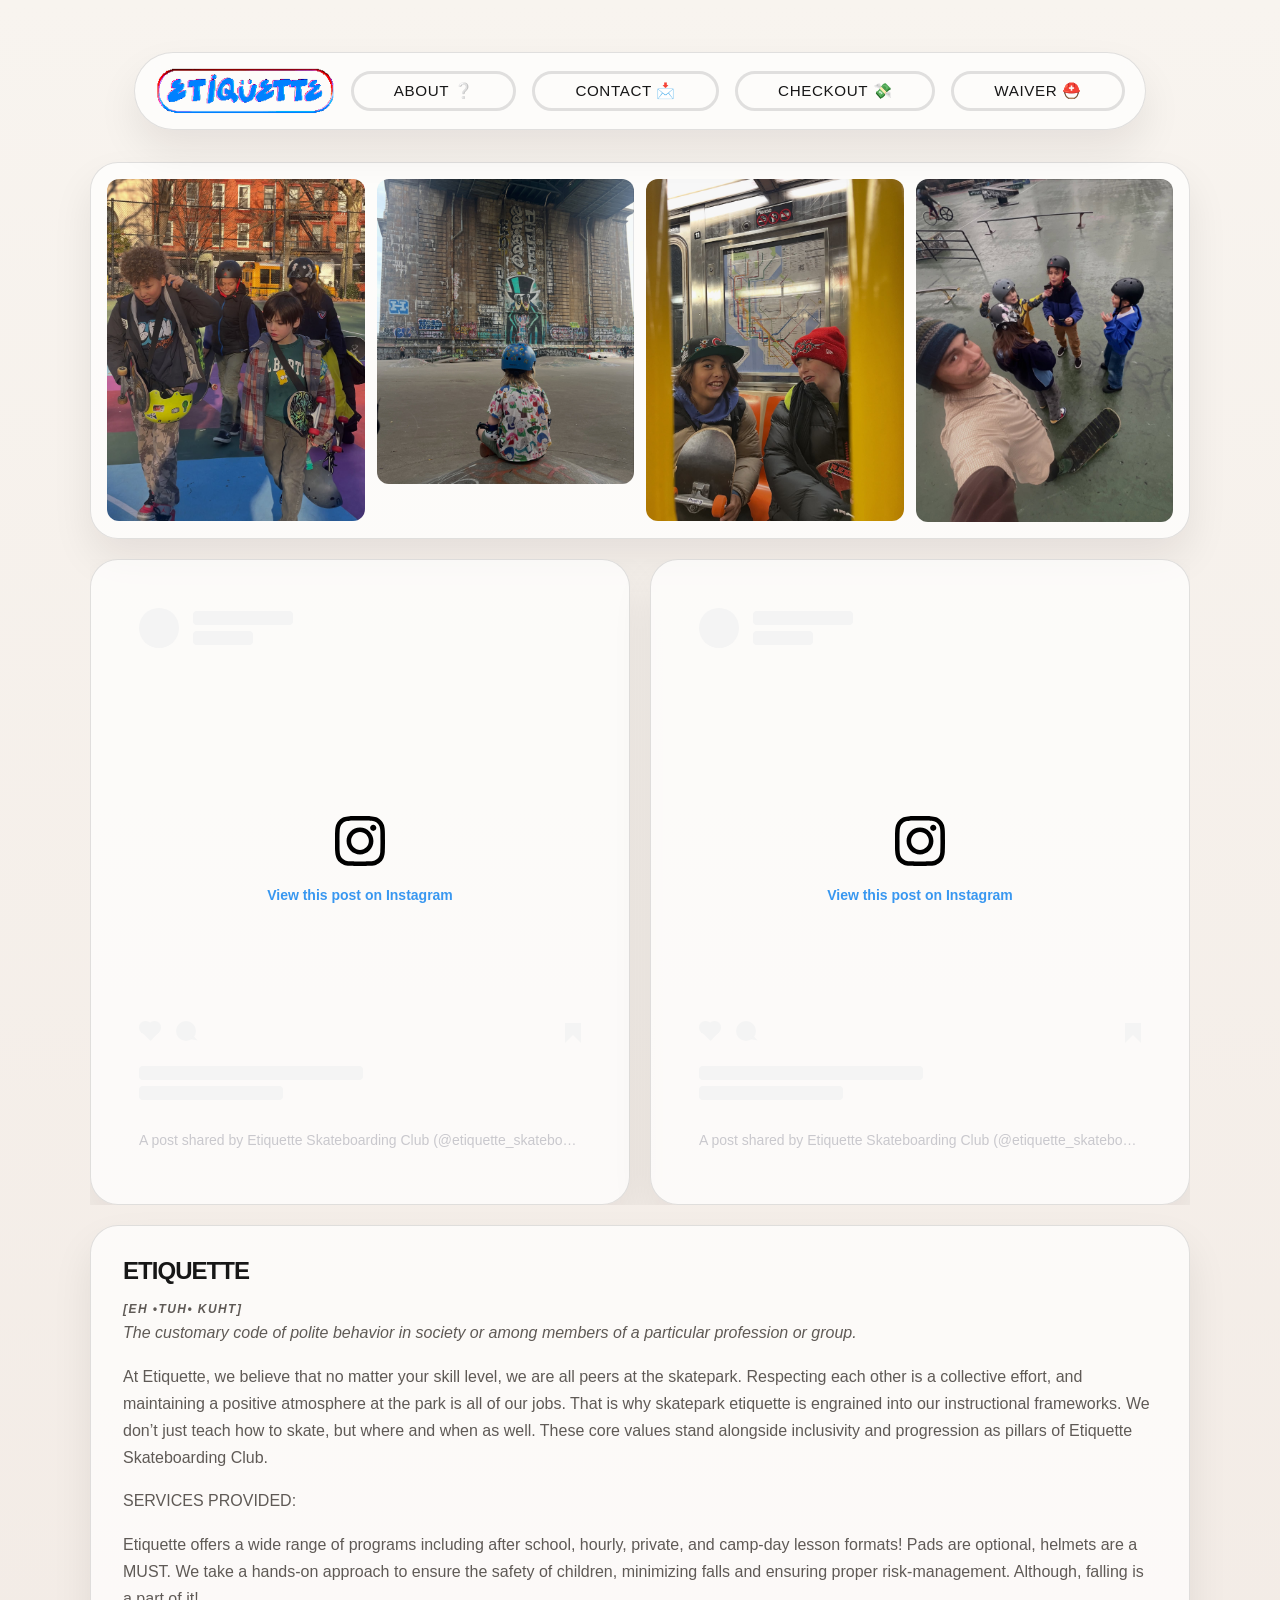
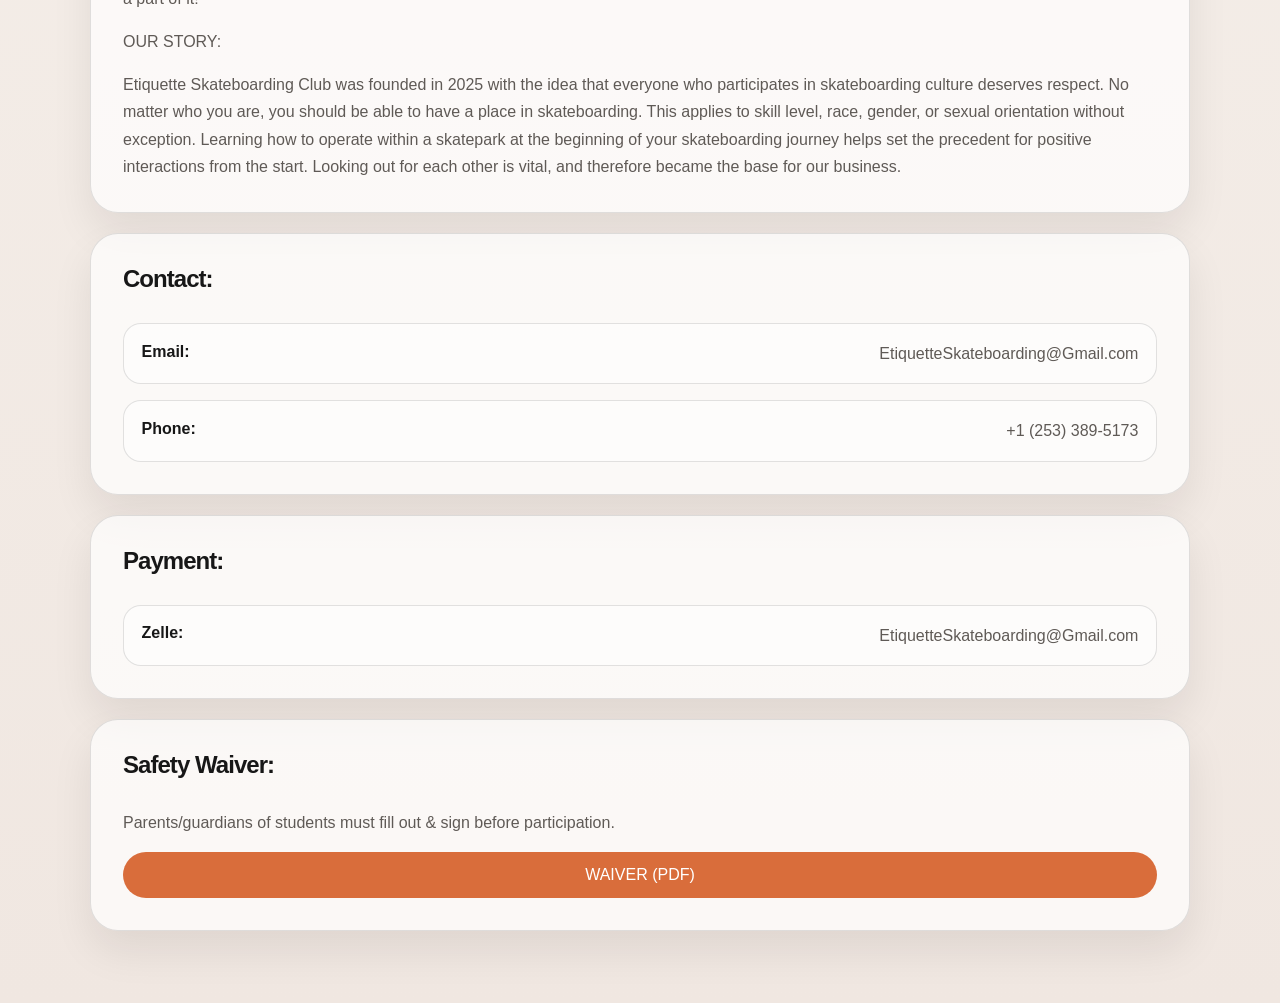
==== home.html @ 8f87df8b "Add files via upload" ====
<!DOCTYPE html>
<html lang="en">
  <head>
    <meta charset="UTF-8" />
    <meta name="viewport" content="width=device-width, initial-scale=1.0" />
    <title>Etiquette Skate</title>
    <link rel="stylesheet" href="style.css" />
  </head>
  <body class="intro-active">
    <div class="intro-overlay" aria-hidden="true">
      <video class="intro-video" muted playsinline></video>
    </div>
<div class="spacer">
  
</div>
    <header class="topbar">
      <nav class="menu" aria-label="Main navigation">
        <a href="#home"><img src="./web01.png" alt="Home" /></a>
        <a href="#about">About ❔</a>
        <a href="#contact">Contact 📩</a>
        <a href="#checkout">Checkout 💸</a>
        <a href="#waiver">Waiver ⛑️</a>
      </nav>
    </header>

    <main class="page-shell">
      <section id="home" class="hero panel" aria-label="Home gallery">
        <aside class="gallery" aria-label="Image gallery">
          <img src="./kid4.PNG" alt="Skater in motion" />
          <img src="./kid1.JPG" alt="Skater in motion" />
          <img src="./kid3.PNG" alt="Skater in motion" />
          <img src="./kid2.PNG" alt="Skater in motion" />
        </aside>
      </section>
              <div class="instagram-row">
<blockquote class="instagram-media" data-instgrm-permalink="https://www.instagram.com/reel/DdML003O7K_/?utm_source=ig_embed&amp;utm_campaign=loading" data-instgrm-version="14" style=" background:#FFF; border:0; border-radius:28px; margin: 1px; max-width:540px; min-width:326px; padding:0; width:99.375%; width:-webkit-calc(100% - 2px); width:calc(100% - 2px);"><div style="padding:16px;"> <a href="https://www.instagram.com/reel/DdML003O7K_/?utm_source=ig_embed&amp;utm_campaign=loading" style=" background:#FFFFFF; line-height:0; padding:0 0; text-align:center; text-decoration:none; width:100%;" target="_blank"> <div style=" display: flex; flex-direction: row; align-items: center;"> <div style="background-color: #F4F4F4; border-radius: 50%; flex-grow: 0; height: 40px; margin-right: 14px; width: 40px;"></div> <div style="display: flex; flex-direction: column; flex-grow: 1; justify-content: center;"> <div style=" background-color: #F4F4F4; border-radius: 4px; flex-grow: 0; height: 14px; margin-bottom: 6px; width: 100px;"></div> <div style=" background-color: #F4F4F4; border-radius: 4px; flex-grow: 0; height: 14px; width: 60px;"></div></div></div><div style="padding: 19% 0;"></div> <div style="display:block; height:50px; margin:0 auto 12px; width:50px;"><svg width="50px" height="50px" viewBox="0 0 60 60" version="1.1" xmlns="https://www.w3.org/2000/svg" xmlns:xlink="https://www.w3.org/1999/xlink"><g stroke="none" stroke-width="1" fill="none" fill-rule="evenodd"><g transform="translate(-511.000000, -20.000000)" fill="#000000"><g><path d="M556.869,30.41 C554.814,30.41 553.148,32.076 553.148,34.131 C553.148,36.186 554.814,37.852 556.869,37.852 C558.924,37.852 560.59,36.186 560.59,34.131 C560.59,32.076 558.924,30.41 556.869,30.41 M541,60.657 C535.114,60.657 530.342,55.887 530.342,50 C530.342,44.114 535.114,39.342 541,39.342 C546.887,39.342 551.658,44.114 551.658,50 C551.658,55.887 546.887,60.657 541,60.657 M541,33.886 C532.1,33.886 524.886,41.1 524.886,50 C524.886,58.899 532.1,66.113 541,66.113 C549.9,66.113 557.115,58.899 557.115,50 C557.115,41.1 549.9,33.886 541,33.886 M565.378,62.101 C565.244,65.022 564.756,66.606 564.346,67.663 C563.803,69.06 563.154,70.057 562.106,71.106 C561.058,72.155 560.06,72.803 558.662,73.347 C557.607,73.757 556.021,74.244 553.102,74.378 C549.944,74.521 548.997,74.552 541,74.552 C533.003,74.552 532.056,74.521 528.898,74.378 C525.979,74.244 524.393,73.757 523.338,73.347 C521.94,72.803 520.942,72.155 519.894,71.106 C518.846,70.057 518.197,69.06 517.654,67.663 C517.244,66.606 516.755,65.022 516.623,62.101 C516.479,58.943 516.448,57.996 516.448,50 C516.448,42.003 516.479,41.056 516.623,37.899 C516.755,34.978 517.244,33.391 517.654,32.338 C518.197,30.938 518.846,29.942 519.894,28.894 C520.942,27.846 521.94,27.196 523.338,26.654 C524.393,26.244 525.979,25.756 528.898,25.623 C532.057,25.479 533.004,25.448 541,25.448 C548.997,25.448 549.943,25.479 553.102,25.623 C556.021,25.756 557.607,26.244 558.662,26.654 C560.06,27.196 561.058,27.846 562.106,28.894 C563.154,29.942 563.803,30.938 564.346,32.338 C564.756,33.391 565.244,34.978 565.378,37.899 C565.522,41.056 565.552,42.003 565.552,50 C565.552,57.996 565.522,58.943 565.378,62.101 M570.82,37.631 C570.674,34.438 570.167,32.258 569.425,30.349 C568.659,28.377 567.633,26.702 565.965,25.035 C564.297,23.368 562.623,22.342 560.652,21.575 C558.743,20.834 556.562,20.326 553.369,20.18 C550.169,20.033 549.148,20 541,20 C532.853,20 531.831,20.033 528.631,20.18 C525.438,20.326 523.257,20.834 521.349,21.575 C519.376,22.342 517.703,23.368 516.035,25.035 C514.368,26.702 513.342,28.377 512.574,30.349 C511.834,32.258 511.326,34.438 511.181,37.631 C511.035,40.831 511,41.851 511,50 C511,58.147 511.035,59.17 511.181,62.369 C511.326,65.562 511.834,67.743 512.574,69.651 C513.342,71.625 514.368,73.296 516.035,74.965 C517.703,76.634 519.376,77.658 521.349,78.425 C523.257,79.167 525.438,79.673 528.631,79.82 C531.831,79.965 532.853,80.001 541,80.001 C549.148,80.001 550.169,79.965 553.369,79.82 C556.562,79.673 558.743,79.167 560.652,78.425 C562.623,77.658 564.297,76.634 565.965,74.965 C567.633,73.296 568.659,71.625 569.425,69.651 C570.167,67.743 570.674,65.562 570.82,62.369 C570.966,59.17 571,58.147 571,50 C571,41.851 570.966,40.831 570.82,37.631"></path></g></g></g></svg></div><div style="padding-top: 8px;"> <div style=" color:#3897f0; font-family:Arial,sans-serif; font-size:14px; font-style:normal; font-weight:550; line-height:18px;">View this post on Instagram</div></div><div style="padding: 12.5% 0;"></div> <div style="display: flex; flex-direction: row; margin-bottom: 14px; align-items: center;"><div> <div style="background-color: #F4F4F4; border-radius: 50%; height: 12.5px; width: 12.5px; transform: translateX(0px) translateY(7px);"></div> <div style="background-color: #F4F4F4; height: 12.5px; transform: rotate(-45deg) translateX(3px) translateY(1px); width: 12.5px; flex-grow: 0; margin-right: 14px; margin-left: 2px;"></div> <div style="background-color: #F4F4F4; border-radius: 50%; height: 12.5px; width: 12.5px; transform: translateX(9px) translateY(-18px);"></div></div><div style="margin-left: 8px;"> <div style=" background-color: #F4F4F4; border-radius: 50%; flex-grow: 0; height: 20px; width: 20px;"></div> <div style=" width: 0; height: 0; border-top: 2px solid transparent; border-left: 6px solid #f4f4f4; border-bottom: 2px solid transparent; transform: translateX(16px) translateY(-4px) rotate(30deg)"></div></div><div style="margin-left: auto;"> <div style=" width: 0px; border-top: 8px solid #F4F4F4; border-right: 8px solid transparent; transform: translateY(16px);"></div> <div style=" background-color: #F4F4F4; flex-grow: 0; height: 12px; width: 16px; transform: translateY(-4px);"></div> <div style=" width: 0; height: 0; border-top: 8px solid #F4F4F4; border-left: 8px solid transparent; transform: translateY(-4px) translateX(8px);"></div></div></div> <div style="display: flex; flex-direction: column; flex-grow: 1; justify-content: center; margin-bottom: 24px;"> <div style=" background-color: #F4F4F4; border-radius: 4px; flex-grow: 0; height: 14px; margin-bottom: 6px; width: 224px;"></div> <div style=" background-color: #F4F4F4; border-radius: 4px; flex-grow: 0; height: 14px; width: 144px;"></div></div></a><p style=" color:#c9c8cd; font-family:Arial,sans-serif; font-size:14px; line-height:17px; margin-bottom:0; margin-top:8px; overflow:hidden; padding:8px 0 7px; text-align:center; text-overflow:ellipsis; white-space:nowrap;"><a href="https://www.instagram.com/reel/DdML003O7K_/?utm_source=ig_embed&amp;utm_campaign=loading" style=" color:#c9c8cd; font-family:Arial,sans-serif; font-size:14px; font-style:normal; font-weight:normal; line-height:17px; text-decoration:none;" target="_blank">A post shared by Etiquette Skateboarding Club (@etiquette_skateboarding)</a></p></div></blockquote>

<script async src="//www.instagram.com/embed.js"></script>
<blockquote class="instagram-media" data-instgrm-permalink="https://www.instagram.com/reel/DUosg7Jjqgm/?utm_source=ig_embed&amp;utm_campaign=loading" data-instgrm-version="14" style=" background:#FFF; border:0; border-radius:28px; margin: 1px; max-width:540px; min-width:326px; padding:0; width:99.375%; width:-webkit-calc(100% - 2px); width:calc(100% - 2px);"><div style="padding:16px;"> <a href="https://www.instagram.com/reel/DdML003O7K_/?utm_source=ig_embed&amp;utm_campaign=loading" style=" background:#FFFFFF; line-height:0; padding:0 0; text-align:center; text-decoration:none; width:100%;" target="_blank"> <div style=" display: flex; flex-direction: row; align-items: center;"> <div style="background-color: #F4F4F4; border-radius: 50%; flex-grow: 0; height: 40px; margin-right: 14px; width: 40px;"></div> <div style="display: flex; flex-direction: column; flex-grow: 1; justify-content: center;"> <div style=" background-color: #F4F4F4; border-radius: 4px; flex-grow: 0; height: 14px; margin-bottom: 6px; width: 100px;"></div> <div style=" background-color: #F4F4F4; border-radius: 4px; flex-grow: 0; height: 14px; width: 60px;"></div></div></div><div style="padding: 19% 0;"></div> <div style="display:block; height:50px; margin:0 auto 12px; width:50px;"><svg width="50px" height="50px" viewBox="0 0 60 60" version="1.1" xmlns="https://www.w3.org/2000/svg" xmlns:xlink="https://www.w3.org/1999/xlink"><g stroke="none" stroke-width="1" fill="none" fill-rule="evenodd"><g transform="translate(-511.000000, -20.000000)" fill="#000000"><g><path d="M556.869,30.41 C554.814,30.41 553.148,32.076 553.148,34.131 C553.148,36.186 554.814,37.852 556.869,37.852 C558.924,37.852 560.59,36.186 560.59,34.131 C560.59,32.076 558.924,30.41 556.869,30.41 M541,60.657 C535.114,60.657 530.342,55.887 530.342,50 C530.342,44.114 535.114,39.342 541,39.342 C546.887,39.342 551.658,44.114 551.658,50 C551.658,55.887 546.887,60.657 541,60.657 M541,33.886 C532.1,33.886 524.886,41.1 524.886,50 C524.886,58.899 532.1,66.113 541,66.113 C549.9,66.113 557.115,58.899 557.115,50 C557.115,41.1 549.9,33.886 541,33.886 M565.378,62.101 C565.244,65.022 564.756,66.606 564.346,67.663 C563.803,69.06 563.154,70.057 562.106,71.106 C561.058,72.155 560.06,72.803 558.662,73.347 C557.607,73.757 556.021,74.244 553.102,74.378 C549.944,74.521 548.997,74.552 541,74.552 C533.003,74.552 532.056,74.521 528.898,74.378 C525.979,74.244 524.393,73.757 523.338,73.347 C521.94,72.803 520.942,72.155 519.894,71.106 C518.846,70.057 518.197,69.06 517.654,67.663 C517.244,66.606 516.755,65.022 516.623,62.101 C516.479,58.943 516.448,57.996 516.448,50 C516.448,42.003 516.479,41.056 516.623,37.899 C516.755,34.978 517.244,33.391 517.654,32.338 C518.197,30.938 518.846,29.942 519.894,28.894 C520.942,27.846 521.94,27.196 523.338,26.654 C524.393,26.244 525.979,25.756 528.898,25.623 C532.057,25.479 533.004,25.448 541,25.448 C548.997,25.448 549.943,25.479 553.102,25.623 C556.021,25.756 557.607,26.244 558.662,26.654 C560.06,27.196 561.058,27.846 562.106,28.894 C563.154,29.942 563.803,30.938 564.346,32.338 C564.756,33.391 565.244,34.978 565.378,37.899 C565.522,41.056 565.552,42.003 565.552,50 C565.552,57.996 565.522,58.943 565.378,62.101 M570.82,37.631 C570.674,34.438 570.167,32.258 569.425,30.349 C568.659,28.377 567.633,26.702 565.965,25.035 C564.297,23.368 562.623,22.342 560.652,21.575 C558.743,20.834 556.562,20.326 553.369,20.18 C550.169,20.033 549.148,20 541,20 C532.853,20 531.831,20.033 528.631,20.18 C525.438,20.326 523.257,20.834 521.349,21.575 C519.376,22.342 517.703,23.368 516.035,25.035 C514.368,26.702 513.342,28.377 512.574,30.349 C511.834,32.258 511.326,34.438 511.181,37.631 C511.035,40.831 511,41.851 511,50 C511,58.147 511.035,59.17 511.181,62.369 C511.326,65.562 511.834,67.743 512.574,69.651 C513.342,71.625 514.368,73.296 516.035,74.965 C517.703,76.634 519.376,77.658 521.349,78.425 C523.257,79.167 525.438,79.673 528.631,79.82 C531.831,79.965 532.853,80.001 541,80.001 C549.148,80.001 550.169,79.965 553.369,79.82 C556.562,79.673 558.743,79.167 560.652,78.425 C562.623,77.658 564.297,76.634 565.965,74.965 C567.633,73.296 568.659,71.625 569.425,69.651 C570.167,67.743 570.674,65.562 570.82,62.369 C570.966,59.17 571,58.147 571,50 C571,41.851 570.966,40.831 570.82,37.631"></path></g></g></g></svg></div><div style="padding-top: 8px;"> <div style=" color:#3897f0; font-family:Arial,sans-serif; font-size:14px; font-style:normal; font-weight:550; line-height:18px;">View this post on Instagram</div></div><div style="padding: 12.5% 0;"></div> <div style="display: flex; flex-direction: row; margin-bottom: 14px; align-items: center;"><div> <div style="background-color: #F4F4F4; border-radius: 50%; height: 12.5px; width: 12.5px; transform: translateX(0px) translateY(7px);"></div> <div style="background-color: #F4F4F4; height: 12.5px; transform: rotate(-45deg) translateX(3px) translateY(1px); width: 12.5px; flex-grow: 0; margin-right: 14px; margin-left: 2px;"></div> <div style="background-color: #F4F4F4; border-radius: 50%; height: 12.5px; width: 12.5px; transform: translateX(9px) translateY(-18px);"></div></div><div style="margin-left: 8px;"> <div style=" background-color: #F4F4F4; border-radius: 50%; flex-grow: 0; height: 20px; width: 20px;"></div> <div style=" width: 0; height: 0; border-top: 2px solid transparent; border-left: 6px solid #f4f4f4; border-bottom: 2px solid transparent; transform: translateX(16px) translateY(-4px) rotate(30deg)"></div></div><div style="margin-left: auto;"> <div style=" width: 0px; border-top: 8px solid #F4F4F4; border-right: 8px solid transparent; transform: translateY(16px);"></div> <div style=" background-color: #F4F4F4; flex-grow: 0; height: 12px; width: 16px; transform: translateY(-4px);"></div> <div style=" width: 0; height: 0; border-top: 8px solid #F4F4F4; border-left: 8px solid transparent; transform: translateY(-4px) translateX(8px);"></div></div></div> <div style="display: flex; flex-direction: column; flex-grow: 1; justify-content: center; margin-bottom: 24px;"> <div style=" background-color: #F4F4F4; border-radius: 4px; flex-grow: 0; height: 14px; margin-bottom: 6px; width: 224px;"></div> <div style=" background-color: #F4F4F4; border-radius: 4px; flex-grow: 0; height: 14px; width: 144px;"></div></div></a><p style=" color:#c9c8cd; font-family:Arial,sans-serif; font-size:14px; line-height:17px; margin-bottom:0; margin-top:8px; overflow:hidden; padding:8px 0 7px; text-align:center; text-overflow:ellipsis; white-space:nowrap;"><a href="https://www.instagram.com/reel/DdML003O7K_/?utm_source=ig_embed&amp;utm_campaign=loading" style=" color:#c9c8cd; font-family:Arial,sans-serif; font-size:14px; font-style:normal; font-weight:normal; line-height:17px; text-decoration:none;" target="_blank">A post shared by Etiquette Skateboarding Club (@etiquette_skateboarding)</a></p></div></blockquote>
<script async src="//www.instagram.com/embed.js"></script>




      </div>
      <section id="about" class="content panel">
        <div>
          <h2>ETIQUETTE</h2><p></p>
          <p class="section-tag"><i>[eh •tuh• kuht]</i></p>
        <p>
<i>The customary code of polite behavior in society or among members of a particular profession or group.</i>
</p>
        </div>
<p>
At Etiquette, we believe that no matter your skill level, we are all peers at the skatepark. Respecting each other is a collective effort, and maintaining a positive atmosphere at the park is all of our jobs. That is why skatepark etiquette is engrained into our instructional frameworks. We don’t just teach how to skate, but where and when as well. These core values stand alongside inclusivity and progression as pillars of Etiquette Skateboarding Club.
</p><p>
SERVICES PROVIDED:
</p><p>
Etiquette offers a wide range of programs including after school, hourly, private, and camp-day lesson formats! Pads are optional, helmets are a MUST. We take a hands-on approach to ensure the safety of children, minimizing falls and ensuring proper risk-management. Although, falling is a part of it!
</p><p>
OUR STORY:
</p><p>
Etiquette Skateboarding Club was founded in 2025 with the idea that everyone who participates in skateboarding culture deserves respect. No matter who you are, you should be able to have a place in skateboarding. This applies to skill level, race, gender, or sexual orientation without exception. Learning how to operate within a skatepark at the beginning of your skateboarding journey helps set the precedent for positive interactions from the start. Looking out for each other is vital, and therefore became the base for our business.
        </p>
      </section>

      <section id="contact" class="content panel">
        <div>
          <h2>Contact:</h2>
        </div>
        <div class="checkout-box">
                   
            <strong>Email:</strong>
            <p>EtiquetteSkateboarding@Gmail.com</p>
                    </div>   </div>  

                    <div class="checkout-box">
                  
                      <strong>Phone:</strong>
                      <p>+1 (253) 389-5173</p>
                    </div>
          </div>
        </div>
      </section>
 

      <section id="checkout" class="content panel">
        <div>
          <h2>Payment:</h2>
          
        </div>
        <div class="checkout-box">
        
            <strong>Zelle:</strong>
            <p>EtiquetteSkateboarding@Gmail.com</p>
          </div>
        </div>
      </section>

      <section id="waiver" class="content panel">
        <div>

          <h2>Safety Waiver:</h2>

        </div>
        <p>
          Parents/guardians of students must fill out & sign before participation.
        </p>
        <a class="button primary" href="./ETIQUETTE_WAIVER.pdf" target="_blank" rel="noopener">WAIVER (PDF)</a>
      </section>
    </main>

    <script>
      const menu = document.querySelector(".menu");

      const resizeMenu = () => {
        menu.style.setProperty("--menu-scale", "1");
        menu.style.setProperty("--menu-font-size", "0.95rem");
        menu.style.setProperty("--menu-text-padding", "2.5rem");

        const availableWidth = menu.parentElement.clientWidth;
        let menuScale = Math.min(1, availableWidth / menu.scrollWidth);

        for (let iteration = 0; iteration < 4; iteration += 1) {
          const readableFontSize = Math.max(0.95, 0.75 / menuScale);
          const compactPadding = Math.max(0.65, 0.5 + (2 * menuScale));
          menu.style.setProperty("--menu-font-size", `${readableFontSize}rem`);
          menu.style.setProperty("--menu-text-padding", `${compactPadding}rem`);
          menuScale = Math.min(1, availableWidth / menu.scrollWidth);
        }

        menu.style.setProperty("--menu-scale", menuScale);
      };

      window.addEventListener("resize", resizeMenu);
      resizeMenu();

      const flashColors = ["#ffcc00", "#007aff", "#ff9500", "#34c759", "#af52de"];
      const menuLinks = document.querySelectorAll(".menu a");

      menuLinks.forEach((link, index) => {
        link.addEventListener("click", (event) => {
          const target = document.querySelector(link.getAttribute("href"));

          if (!target) {
            return;
          }

          event.preventDefault();
          const scrollContainer = document.scrollingElement || document.documentElement;
          const targetTop = target.getBoundingClientRect().top + window.scrollY;
          const centeredTop = targetTop - (window.innerHeight - target.offsetHeight) / 2;
          const maximumScroll = scrollContainer.scrollHeight - window.innerHeight;
          history.pushState({}, "", link.getAttribute("href"));
          scrollContainer.scrollTop = Math.min(maximumScroll, Math.max(0, centeredTop));

          target.style.setProperty("--flash-color", flashColors[index]);
          target.classList.remove("section-flash");
          void target.offsetWidth;
          target.classList.add("section-flash");
        });
      });

      const introVideos = [
        "./wink01.mp4",
        "./wink02.mp4",
        "./wink03.mp4",
        "./wink04.mp4"
      ];
      const introOverlay = document.querySelector(".intro-overlay");
      const introVideo = document.querySelector(".intro-video");

      let introFinished = false;

      const finishIntro = () => {
        if (introFinished) {
          return;
        }

        introFinished = true;
        introOverlay.classList.add("is-fading");
        document.body.classList.remove("intro-active");

        introOverlay.addEventListener("transitionend", () => {
          introOverlay.remove();
        }, { once: true });
      };

      introVideo.src = introVideos[Math.floor(Math.random() * introVideos.length)];
      introVideo.addEventListener("ended", finishIntro);
      introVideo.addEventListener("error", finishIntro);
      introVideo.play().catch(finishIntro);
    </script>
  </body>
</html>
---- style.css ----
:root {
  --bg: #f5f0ea;
  --panel: rgba(255, 255, 255, 0.7);
  --text: #171717;
  --muted: #5f5a56;
  --accent: #d96d3b;
  --accent-dark: #b75228;
  --line: rgba(23, 23, 23, 0.12);
  --shadow: 0 20px 40px rgba(21, 17, 15, 0.08);
}

* {
  box-sizing: border-box;
}

html {
  scroll-behavior: smooth;
}

body {
  margin: 0;
  font-family: Tahoma, Geneva, sans-serif;
  background: linear-gradient(180deg, #f8f4ef 0%, #f0e7e1 100%);
  color: var(--text);
}

body.intro-active {
  overflow: hidden;
}

.intro-overlay {
  position: fixed;
  inset: 0;
  z-index: 100;
  display: block;
  place-items: center;
  background: #000000;
  opacity: 1;
  pointer-events: auto;
  transition: opacity 0.8s ease, visibility 0.8s ease;
  visibility: visible;
}

.intro-overlay.is-fading {
  opacity: 0;
  pointer-events: none;
  visibility: hidden;
}

.intro-video {
  width: 100%;
  height: 100%;
  object-fit: contain;
  transform: translateY(-10%);
}

img {
  max-width: 100%;
  display: block;
}

button,
a {
  font: inherit;
}

.topbar {
  position: sticky;
  top: 18px;
  z-index: 10;
  width: min(1100px, calc(100% - 32px));
  margin: 20px auto 0;
}

.menu {
  display: grid;
  grid-template-columns: auto repeat(4, max-content);
  align-items: center;
  gap: 1rem;
  padding: 0.85rem 1.25rem;
  width: max-content;
  max-width: none;
  margin: 0 auto;
  background: rgba(255, 255, 255, 0.7);
  backdrop-filter: blur(12px);
  border: 1px solid var(--line);
  border-radius: 999px;
  box-shadow: var(--shadow);
  transform: scale(var(--menu-scale, 1));
  transform-origin: top left;
}
.spacer {
  height: 2rem;
}
.menu a {
  position: relative;
  display: inline-flex;
  align-items: center;
  justify-content: center;
  white-space: nowrap;
  color: var(--text);
  text-decoration: none;
  font-size: var(--menu-font-size, 0.95rem);
  letter-spacing: 0.04em;
  text-transform: uppercase;

  border: 1px solid transparent;
  border-radius: 999px;
  transform-style: preserve-3d;
  transition: transform 0.32s ease, background 0.2s ease, color 0.2s ease;
  perspective: 800px;
}

.menu a img {
  width: auto;

  height: 2.9rem;

  max-width: none;
  aspect-ratio: auto;

}

.menu a:first-child {
  justify-self: start;
}

.menu a:not(:first-child) {
  border: 3px solid var(--line);
  padding-left: var(--menu-text-padding, 2.5rem);
  padding-right: var(--menu-text-padding, 2.5rem);
  padding-top: .5rem;
  padding-bottom: .5rem;
}

.menu a:hover,
.menu a:focus-visible {
  background: var(--text);
  color: white;
  outline: none;
  transform: rotateX(360deg);
  transition: transform 0.42s cubic-bezier(0.2, 0.8, 0.2, 1), background 0.2s ease, color 0.2s ease;
}

.menu a:nth-child(1):hover,
.menu a:nth-child(1):focus-visible {
  border-color: #ffcc00;
}

.menu a:nth-child(2):hover,
.menu a:nth-child(2):focus-visible {
  border-color: #007aff;
}

.menu a:nth-child(3):hover,
.menu a:nth-child(3):focus-visible {
  border-color: #ff9500;
}

.menu a:nth-child(4):hover,
.menu a:nth-child(4):focus-visible {
  border-color: #34c759;
}

.menu a:nth-child(5):hover,
.menu a:nth-child(5):focus-visible {
  border-color: #af52de;
}

.page-shell {
  width: min(1100px, calc(100% - 32px));
  margin: 32px auto 72px;
  display: grid;
  gap: 1.25rem;
}

.panel {
  background: var(--panel);
  border: 1px solid var(--line);
  border-radius: 28px;
  box-shadow: var(--shadow);
  padding: clamp(1.2rem, 3vw, 2rem);
}

.instagram-media {
  width: 50%!important;
  max-width: none !important;
  min-width: 0 !important;
  margin: 0 !important;
  padding: clamp(1.2rem, 3vw, 2rem) !important;
  background: var(--panel) !important;
  border: 1px solid var(--line) !important;
  border-radius: 28px !important;
  box-shadow: var(--shadow) !important;
}

.instagram-row {
  display:inline-flex !important;
  gap: 1.25rem !important;
  max-width: 100%;
  overflow-x: hidden;

}

.panel.section-flash {
  animation: section-flash 0.9s ease-out;
}

@keyframes section-flash {
  0%,
  100% {
    background: var(--panel);
  }

  20%,
  55% {
    background: var(--flash-color);
  }
}

.hero {
  display: block;
  min-height: 0;
  padding: 0;
  overflow: hidden;
}

.hero-copy {
  display: none;
}

.eyebrow,
.section-tag {
  margin: 0 0 0.75rem;
  font-size: 0.75rem;
  font-weight: 700;
  letter-spacing: 0.12em;
  text-transform: uppercase;
  color: var(--accent-dark);
}

.hero-copy h1,
.content h2 {
  margin: 0 0 1rem;
  line-height: 1.05;
  letter-spacing: -0.04em;
}

.hero-copy h1 {
  font-size: clamp(2.3rem, 5vw, 4.4rem);
  max-width: 560px;
}

.hero-copy p {
  margin: 0;
  max-width: 560px;
  color: var(--muted);
  font-size: 1.05rem;
  line-height: 1.7;
}

.cta-row {
  display: flex;
  flex-wrap: wrap;
  gap: 0.85rem;
  margin-top: 1.5rem;
}

.button {
  display: inline-flex;
  align-items: center;
  justify-content: center;
  border: 1px solid transparent;
  border-radius: 999px;
  padding: 0.8rem 1.2rem;
  min-width: 140px;
  text-decoration: none;
  cursor: pointer;
  transition: transform 0.2s ease, opacity 0.2s ease;
}

.button:hover {
  transform: translateY(-1px);
}

.button.primary {
  background: var(--accent);
  color: #fff;
}

.button.primary:hover {
  background: var(--accent-dark);
}

.button.secondary {
  background: transparent;
  color: var(--text);
  border-color: var(--line);
}

.gallery {
  display: grid;
  grid-template-columns: repeat(4, minmax(0, 1fr));
  gap: 0.75rem;
  width: 100%;
  height: auto;
  padding: 1rem;
}

.gallery img {
  width: 100%;
  height: auto;
  object-fit: contain;
  border: none;
  display: block;
  border-radius: 12px;
}


.content {
  display: grid;
  gap: 1rem;
  align-items: center;
}

.content p {
  margin: 0;
  color: var(--muted);
  line-height: 1.7;
}

.contact-grid {
  display: grid;
  gap: 0.5rem;
}

.checkout-box {
  display: flex;
  align-items: center;
  justify-content: space-between;
  gap: 1rem;
  padding: 1rem 1.1rem;
  border: 1px solid var(--line);
  border-radius: 18px;
  background: rgba(255, 255, 255, 0.55);
}

.checkout-box strong {
  display: block;
  margin-bottom: 0.25rem;
}

.checkout-box span {
  font-size: 1.5rem;
  font-weight: 700;
}

@media (max-width: 760px) {

  .instagram-row {
  display:block!important;

}



  .instagram-media {
    width: 100% !important;
    margin-top: 20px !important;
    margin-bottom: 20px !important;
  }

  .hero {
    grid-template-columns: 1fr;
  }
.menu a img{
  height: 3.8rem;
}
  .gallery {
    grid-template-columns: repeat(2, minmax(0, 1fr));
  }

  .checkout-box {
    flex-direction: column;
    align-items: flex-start;
  }

}
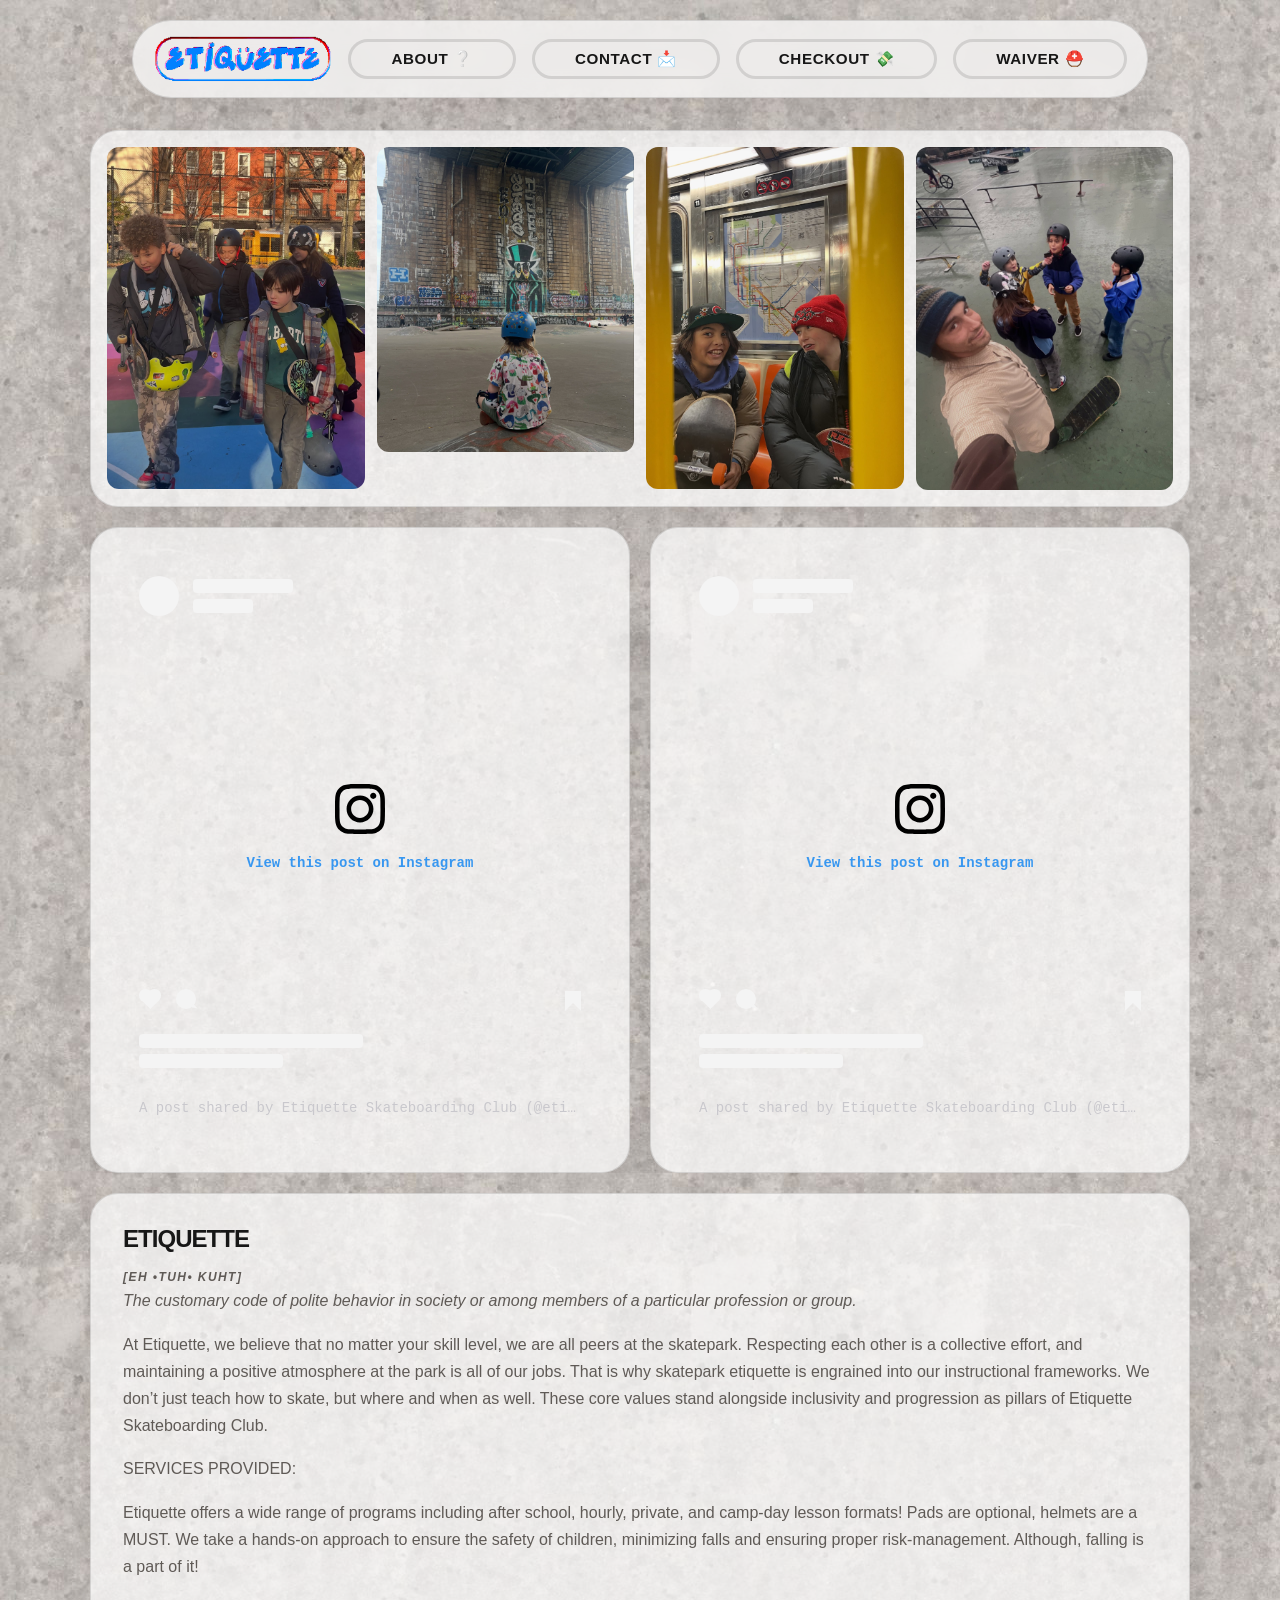
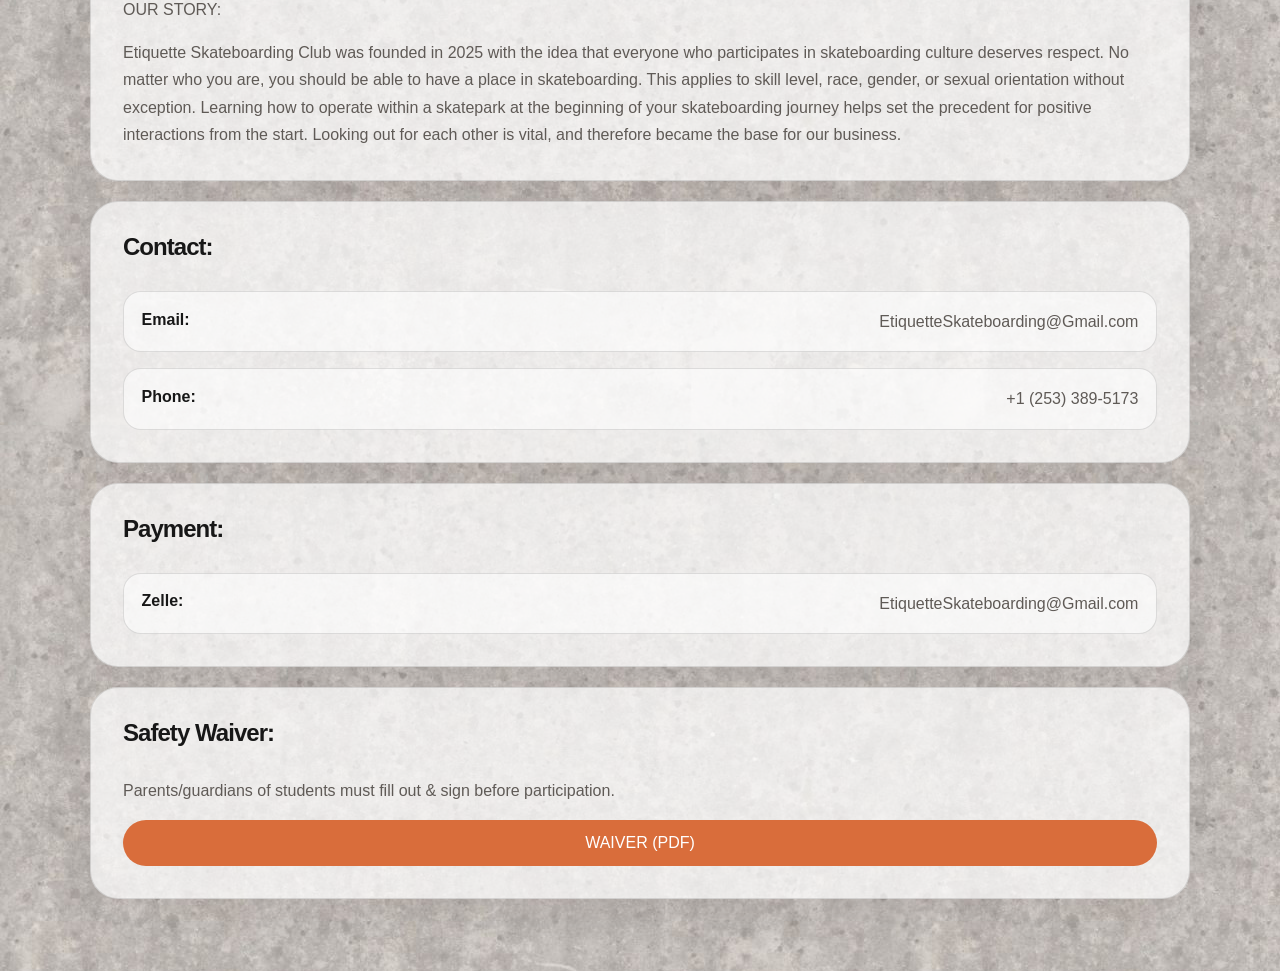
==== commit 6852839e: "huhu" ====
--- a/home.html
+++ b/home.html
@@ -3,16 +3,14 @@
   <head>
     <meta charset="UTF-8" />
     <meta name="viewport" content="width=device-width, initial-scale=1.0" />
-    <title>Etiquette Skate</title>
+    <title>Etiquette Skateboarding</title>
+    <link rel="icon" type="image/png" href="./E.png" />
     <link rel="stylesheet" href="style.css" />
   </head>
-  <body class="intro-active">
-    <div class="intro-overlay" aria-hidden="true">
-      <video class="intro-video" muted playsinline></video>
-    </div>
-<div class="spacer">
-  
-</div>
+  <body>
+    <audio id="scroll-audio" src="./roll.wav" preload="auto"></audio>
+    <div class="page-fade-overlay" aria-hidden="true"></div>
+
     <header class="topbar">
       <nav class="menu" aria-label="Main navigation">
         <a href="#home"><img src="./web01.png" alt="Home" /></a>
@@ -33,10 +31,10 @@
         </aside>
       </section>
               <div class="instagram-row">
-<blockquote class="instagram-media" data-instgrm-permalink="https://www.instagram.com/reel/DdML003O7K_/?utm_source=ig_embed&amp;utm_campaign=loading" data-instgrm-version="14" style=" background:#FFF; border:0; border-radius:28px; margin: 1px; max-width:540px; min-width:326px; padding:0; width:99.375%; width:-webkit-calc(100% - 2px); width:calc(100% - 2px);"><div style="padding:16px;"> <a href="https://www.instagram.com/reel/DdML003O7K_/?utm_source=ig_embed&amp;utm_campaign=loading" style=" background:#FFFFFF; line-height:0; padding:0 0; text-align:center; text-decoration:none; width:100%;" target="_blank"> <div style=" display: flex; flex-direction: row; align-items: center;"> <div style="background-color: #F4F4F4; border-radius: 50%; flex-grow: 0; height: 40px; margin-right: 14px; width: 40px;"></div> <div style="display: flex; flex-direction: column; flex-grow: 1; justify-content: center;"> <div style=" background-color: #F4F4F4; border-radius: 4px; flex-grow: 0; height: 14px; margin-bottom: 6px; width: 100px;"></div> <div style=" background-color: #F4F4F4; border-radius: 4px; flex-grow: 0; height: 14px; width: 60px;"></div></div></div><div style="padding: 19% 0;"></div> <div style="display:block; height:50px; margin:0 auto 12px; width:50px;"><svg width="50px" height="50px" viewBox="0 0 60 60" version="1.1" xmlns="https://www.w3.org/2000/svg" xmlns:xlink="https://www.w3.org/1999/xlink"><g stroke="none" stroke-width="1" fill="none" fill-rule="evenodd"><g transform="translate(-511.000000, -20.000000)" fill="#000000"><g><path d="M556.869,30.41 C554.814,30.41 553.148,32.076 553.148,34.131 C553.148,36.186 554.814,37.852 556.869,37.852 C558.924,37.852 560.59,36.186 560.59,34.131 C560.59,32.076 558.924,30.41 556.869,30.41 M541,60.657 C535.114,60.657 530.342,55.887 530.342,50 C530.342,44.114 535.114,39.342 541,39.342 C546.887,39.342 551.658,44.114 551.658,50 C551.658,55.887 546.887,60.657 541,60.657 M541,33.886 C532.1,33.886 524.886,41.1 524.886,50 C524.886,58.899 532.1,66.113 541,66.113 C549.9,66.113 557.115,58.899 557.115,50 C557.115,41.1 549.9,33.886 541,33.886 M565.378,62.101 C565.244,65.022 564.756,66.606 564.346,67.663 C563.803,69.06 563.154,70.057 562.106,71.106 C561.058,72.155 560.06,72.803 558.662,73.347 C557.607,73.757 556.021,74.244 553.102,74.378 C549.944,74.521 548.997,74.552 541,74.552 C533.003,74.552 532.056,74.521 528.898,74.378 C525.979,74.244 524.393,73.757 523.338,73.347 C521.94,72.803 520.942,72.155 519.894,71.106 C518.846,70.057 518.197,69.06 517.654,67.663 C517.244,66.606 516.755,65.022 516.623,62.101 C516.479,58.943 516.448,57.996 516.448,50 C516.448,42.003 516.479,41.056 516.623,37.899 C516.755,34.978 517.244,33.391 517.654,32.338 C518.197,30.938 518.846,29.942 519.894,28.894 C520.942,27.846 521.94,27.196 523.338,26.654 C524.393,26.244 525.979,25.756 528.898,25.623 C532.057,25.479 533.004,25.448 541,25.448 C548.997,25.448 549.943,25.479 553.102,25.623 C556.021,25.756 557.607,26.244 558.662,26.654 C560.06,27.196 561.058,27.846 562.106,28.894 C563.154,29.942 563.803,30.938 564.346,32.338 C564.756,33.391 565.244,34.978 565.378,37.899 C565.522,41.056 565.552,42.003 565.552,50 C565.552,57.996 565.522,58.943 565.378,62.101 M570.82,37.631 C570.674,34.438 570.167,32.258 569.425,30.349 C568.659,28.377 567.633,26.702 565.965,25.035 C564.297,23.368 562.623,22.342 560.652,21.575 C558.743,20.834 556.562,20.326 553.369,20.18 C550.169,20.033 549.148,20 541,20 C532.853,20 531.831,20.033 528.631,20.18 C525.438,20.326 523.257,20.834 521.349,21.575 C519.376,22.342 517.703,23.368 516.035,25.035 C514.368,26.702 513.342,28.377 512.574,30.349 C511.834,32.258 511.326,34.438 511.181,37.631 C511.035,40.831 511,41.851 511,50 C511,58.147 511.035,59.17 511.181,62.369 C511.326,65.562 511.834,67.743 512.574,69.651 C513.342,71.625 514.368,73.296 516.035,74.965 C517.703,76.634 519.376,77.658 521.349,78.425 C523.257,79.167 525.438,79.673 528.631,79.82 C531.831,79.965 532.853,80.001 541,80.001 C549.148,80.001 550.169,79.965 553.369,79.82 C556.562,79.673 558.743,79.167 560.652,78.425 C562.623,77.658 564.297,76.634 565.965,74.965 C567.633,73.296 568.659,71.625 569.425,69.651 C570.167,67.743 570.674,65.562 570.82,62.369 C570.966,59.17 571,58.147 571,50 C571,41.851 570.966,40.831 570.82,37.631"></path></g></g></g></svg></div><div style="padding-top: 8px;"> <div style=" color:#3897f0; font-family:Arial,sans-serif; font-size:14px; font-style:normal; font-weight:550; line-height:18px;">View this post on Instagram</div></div><div style="padding: 12.5% 0;"></div> <div style="display: flex; flex-direction: row; margin-bottom: 14px; align-items: center;"><div> <div style="background-color: #F4F4F4; border-radius: 50%; height: 12.5px; width: 12.5px; transform: translateX(0px) translateY(7px);"></div> <div style="background-color: #F4F4F4; height: 12.5px; transform: rotate(-45deg) translateX(3px) translateY(1px); width: 12.5px; flex-grow: 0; margin-right: 14px; margin-left: 2px;"></div> <div style="background-color: #F4F4F4; border-radius: 50%; height: 12.5px; width: 12.5px; transform: translateX(9px) translateY(-18px);"></div></div><div style="margin-left: 8px;"> <div style=" background-color: #F4F4F4; border-radius: 50%; flex-grow: 0; height: 20px; width: 20px;"></div> <div style=" width: 0; height: 0; border-top: 2px solid transparent; border-left: 6px solid #f4f4f4; border-bottom: 2px solid transparent; transform: translateX(16px) translateY(-4px) rotate(30deg)"></div></div><div style="margin-left: auto;"> <div style=" width: 0px; border-top: 8px solid #F4F4F4; border-right: 8px solid transparent; transform: translateY(16px);"></div> <div style=" background-color: #F4F4F4; flex-grow: 0; height: 12px; width: 16px; transform: translateY(-4px);"></div> <div style=" width: 0; height: 0; border-top: 8px solid #F4F4F4; border-left: 8px solid transparent; transform: translateY(-4px) translateX(8px);"></div></div></div> <div style="display: flex; flex-direction: column; flex-grow: 1; justify-content: center; margin-bottom: 24px;"> <div style=" background-color: #F4F4F4; border-radius: 4px; flex-grow: 0; height: 14px; margin-bottom: 6px; width: 224px;"></div> <div style=" background-color: #F4F4F4; border-radius: 4px; flex-grow: 0; height: 14px; width: 144px;"></div></div></a><p style=" color:#c9c8cd; font-family:Arial,sans-serif; font-size:14px; line-height:17px; margin-bottom:0; margin-top:8px; overflow:hidden; padding:8px 0 7px; text-align:center; text-overflow:ellipsis; white-space:nowrap;"><a href="https://www.instagram.com/reel/DdML003O7K_/?utm_source=ig_embed&amp;utm_campaign=loading" style=" color:#c9c8cd; font-family:Arial,sans-serif; font-size:14px; font-style:normal; font-weight:normal; line-height:17px; text-decoration:none;" target="_blank">A post shared by Etiquette Skateboarding Club (@etiquette_skateboarding)</a></p></div></blockquote>
+<blockquote class="instagram-media" data-instgrm-permalink="https://www.instagram.com/reel/DdML003O7K_/?utm_source=ig_embed&amp;utm_campaign=loading" data-instgrm-version="14" style=" background:#FFF; border:0; border-radius:28px; margin: 1px; max-width:540px; min-width:326px; padding:0; width:99.375%; width:-webkit-calc(100% - 2px); width:calc(100% - 2px);"><div style="padding:16px;"> <a href="https://www.instagram.com/reel/DdML003O7K_/?utm_source=ig_embed&amp;utm_campaign=loading" style=" background:#FFFFFF; line-height:0; padding:0 0; text-align:center; text-decoration:none; width:100%;" target="_blank"> <div style=" display: flex; flex-direction: row; align-items: center;"> <div style="background-color: #F4F4F4; border-radius: 50%; flex-grow: 0; height: 40px; margin-right: 14px; width: 40px;"></div> <div style="display: flex; flex-direction: column; flex-grow: 1; justify-content: center;"> <div style=" background-color: #F4F4F4; border-radius: 4px; flex-grow: 0; height: 14px; margin-bottom: 6px; width: 100px;"></div> <div style=" background-color: #F4F4F4; border-radius: 4px; flex-grow: 0; height: 14px; width: 60px;"></div></div></div><div style="padding: 19% 0;"></div> <div style="display:block; height:50px; margin:0 auto 12px; width:50px;"><svg width="50px" height="50px" viewBox="0 0 60 60" version="1.1" xmlns="https://www.w3.org/2000/svg" xmlns:xlink="https://www.w3.org/1999/xlink"><g stroke="none" stroke-width="1" fill="none" fill-rule="evenodd"><g transform="translate(-511.000000, -20.000000)" fill="#000000"><g><path d="M556.869,30.41 C554.814,30.41 553.148,32.076 553.148,34.131 C553.148,36.186 554.814,37.852 556.869,37.852 C558.924,37.852 560.59,36.186 560.59,34.131 C560.59,32.076 558.924,30.41 556.869,30.41 M541,60.657 C535.114,60.657 530.342,55.887 530.342,50 C530.342,44.114 535.114,39.342 541,39.342 C546.887,39.342 551.658,44.114 551.658,50 C551.658,55.887 546.887,60.657 541,60.657 M541,33.886 C532.1,33.886 524.886,41.1 524.886,50 C524.886,58.899 532.1,66.113 541,66.113 C549.9,66.113 557.115,58.899 557.115,50 C557.115,41.1 549.9,33.886 541,33.886 M565.378,62.101 C565.244,65.022 564.756,66.606 564.346,67.663 C563.803,69.06 563.154,70.057 562.106,71.106 C561.058,72.155 560.06,72.803 558.662,73.347 C557.607,73.757 556.021,74.244 553.102,74.378 C549.944,74.521 548.997,74.552 541,74.552 C533.003,74.552 532.056,74.521 528.898,74.378 C525.979,74.244 524.393,73.757 523.338,73.347 C521.94,72.803 520.942,72.155 519.894,71.106 C518.846,70.057 518.197,69.06 517.654,67.663 C517.244,66.606 516.755,65.022 516.623,62.101 C516.479,58.943 516.448,57.996 516.448,50 C516.448,42.003 516.479,41.056 516.623,37.899 C516.755,34.978 517.244,33.391 517.654,32.338 C518.197,30.938 518.846,29.942 519.894,28.894 C520.942,27.846 521.94,27.196 523.338,26.654 C524.393,26.244 525.979,25.756 528.898,25.623 C532.057,25.479 533.004,25.448 541,25.448 C548.997,25.448 549.943,25.479 553.102,25.623 C556.021,25.756 557.607,26.244 558.662,26.654 C560.06,27.196 561.058,27.846 562.106,28.894 C563.154,29.942 563.803,30.938 564.346,32.338 C564.756,33.391 565.244,34.978 565.378,37.899 C565.522,41.056 565.552,42.003 565.552,50 C565.552,57.996 565.522,58.943 565.378,62.101 M570.82,37.631 C570.674,34.438 570.167,32.258 569.425,30.349 C568.659,28.377 567.633,26.702 565.965,25.035 C564.297,23.368 562.623,22.342 560.652,21.575 C558.743,20.834 556.562,20.326 553.369,20.18 C550.169,20.033 549.148,20 541,20 C532.853,20 531.831,20.033 528.631,20.18 C525.438,20.326 523.257,20.834 521.349,21.575 C519.376,22.342 517.703,23.368 516.035,25.035 C514.368,26.702 513.342,28.377 512.574,30.349 C511.834,32.258 511.326,34.438 511.181,37.631 C511.035,40.831 511,41.851 511,50 C511,58.147 511.035,59.17 511.181,62.369 C511.326,65.562 511.834,67.743 512.574,69.651 C513.342,71.625 514.368,73.296 516.035,74.965 C517.703,76.634 519.376,77.658 521.349,78.425 C523.257,79.167 525.438,79.673 528.631,79.82 C531.831,79.965 532.853,80.001 541,80.001 C549.148,80.001 550.169,79.965 553.369,79.82 C556.562,79.673 558.743,79.167 560.652,78.425 C562.623,77.658 564.297,76.634 565.965,74.965 C567.633,73.296 568.659,71.625 569.425,69.651 C570.167,67.743 570.674,65.562 570.82,62.369 C570.966,59.17 571,58.147 571,50 C571,41.851 570.966,40.831 570.82,37.631"></path></g></g></g></svg></div><div style="padding-top: 8px;"> <div style=" color:#3897f0; font-family:OCR A Std, monospace; font-size:14px; font-style:normal; font-weight:550; line-height:18px;">View this post on Instagram</div></div><div style="padding: 12.5% 0;"></div> <div style="display: flex; flex-direction: row; margin-bottom: 14px; align-items: center;"><div> <div style="background-color: #F4F4F4; border-radius: 50%; height: 12.5px; width: 12.5px; transform: translateX(0px) translateY(7px);"></div> <div style="background-color: #F4F4F4; height: 12.5px; transform: rotate(-45deg) translateX(3px) translateY(1px); width: 12.5px; flex-grow: 0; margin-right: 14px; margin-left: 2px;"></div> <div style="background-color: #F4F4F4; border-radius: 50%; height: 12.5px; width: 12.5px; transform: translateX(9px) translateY(-18px);"></div></div><div style="margin-left: 8px;"> <div style=" background-color: #F4F4F4; border-radius: 50%; flex-grow: 0; height: 20px; width: 20px;"></div> <div style=" width: 0; height: 0; border-top: 2px solid transparent; border-left: 6px solid #f4f4f4; border-bottom: 2px solid transparent; transform: translateX(16px) translateY(-4px) rotate(30deg)"></div></div><div style="margin-left: auto;"> <div style=" width: 0px; border-top: 8px solid #F4F4F4; border-right: 8px solid transparent; transform: translateY(16px);"></div> <div style=" background-color: #F4F4F4; flex-grow: 0; height: 12px; width: 16px; transform: translateY(-4px);"></div> <div style=" width: 0; height: 0; border-top: 8px solid #F4F4F4; border-left: 8px solid transparent; transform: translateY(-4px) translateX(8px);"></div></div></div> <div style="display: flex; flex-direction: column; flex-grow: 1; justify-content: center; margin-bottom: 24px;"> <div style=" background-color: #F4F4F4; border-radius: 4px; flex-grow: 0; height: 14px; margin-bottom: 6px; width: 224px;"></div> <div style=" background-color: #F4F4F4; border-radius: 4px; flex-grow: 0; height: 14px; width: 144px;"></div></div></a><p style=" color:#c9c8cd; font-family:OCR A Std, monospace; font-size:14px; line-height:17px; margin-bottom:0; margin-top:8px; overflow:hidden; padding:8px 0 7px; text-align:center; text-overflow:ellipsis; white-space:nowrap;"><a href="https://www.instagram.com/reel/DdML003O7K_/?utm_source=ig_embed&amp;utm_campaign=loading" style=" color:#c9c8cd; font-family:OCR A Std, monospace; font-size:14px; font-style:normal; font-weight:normal; line-height:17px; text-decoration:none;" target="_blank">A post shared by Etiquette Skateboarding Club (@etiquette_skateboarding)</a></p></div></blockquote>
 
 <script async src="//www.instagram.com/embed.js"></script>
-<blockquote class="instagram-media" data-instgrm-permalink="https://www.instagram.com/reel/DUosg7Jjqgm/?utm_source=ig_embed&amp;utm_campaign=loading" data-instgrm-version="14" style=" background:#FFF; border:0; border-radius:28px; margin: 1px; max-width:540px; min-width:326px; padding:0; width:99.375%; width:-webkit-calc(100% - 2px); width:calc(100% - 2px);"><div style="padding:16px;"> <a href="https://www.instagram.com/reel/DdML003O7K_/?utm_source=ig_embed&amp;utm_campaign=loading" style=" background:#FFFFFF; line-height:0; padding:0 0; text-align:center; text-decoration:none; width:100%;" target="_blank"> <div style=" display: flex; flex-direction: row; align-items: center;"> <div style="background-color: #F4F4F4; border-radius: 50%; flex-grow: 0; height: 40px; margin-right: 14px; width: 40px;"></div> <div style="display: flex; flex-direction: column; flex-grow: 1; justify-content: center;"> <div style=" background-color: #F4F4F4; border-radius: 4px; flex-grow: 0; height: 14px; margin-bottom: 6px; width: 100px;"></div> <div style=" background-color: #F4F4F4; border-radius: 4px; flex-grow: 0; height: 14px; width: 60px;"></div></div></div><div style="padding: 19% 0;"></div> <div style="display:block; height:50px; margin:0 auto 12px; width:50px;"><svg width="50px" height="50px" viewBox="0 0 60 60" version="1.1" xmlns="https://www.w3.org/2000/svg" xmlns:xlink="https://www.w3.org/1999/xlink"><g stroke="none" stroke-width="1" fill="none" fill-rule="evenodd"><g transform="translate(-511.000000, -20.000000)" fill="#000000"><g><path d="M556.869,30.41 C554.814,30.41 553.148,32.076 553.148,34.131 C553.148,36.186 554.814,37.852 556.869,37.852 C558.924,37.852 560.59,36.186 560.59,34.131 C560.59,32.076 558.924,30.41 556.869,30.41 M541,60.657 C535.114,60.657 530.342,55.887 530.342,50 C530.342,44.114 535.114,39.342 541,39.342 C546.887,39.342 551.658,44.114 551.658,50 C551.658,55.887 546.887,60.657 541,60.657 M541,33.886 C532.1,33.886 524.886,41.1 524.886,50 C524.886,58.899 532.1,66.113 541,66.113 C549.9,66.113 557.115,58.899 557.115,50 C557.115,41.1 549.9,33.886 541,33.886 M565.378,62.101 C565.244,65.022 564.756,66.606 564.346,67.663 C563.803,69.06 563.154,70.057 562.106,71.106 C561.058,72.155 560.06,72.803 558.662,73.347 C557.607,73.757 556.021,74.244 553.102,74.378 C549.944,74.521 548.997,74.552 541,74.552 C533.003,74.552 532.056,74.521 528.898,74.378 C525.979,74.244 524.393,73.757 523.338,73.347 C521.94,72.803 520.942,72.155 519.894,71.106 C518.846,70.057 518.197,69.06 517.654,67.663 C517.244,66.606 516.755,65.022 516.623,62.101 C516.479,58.943 516.448,57.996 516.448,50 C516.448,42.003 516.479,41.056 516.623,37.899 C516.755,34.978 517.244,33.391 517.654,32.338 C518.197,30.938 518.846,29.942 519.894,28.894 C520.942,27.846 521.94,27.196 523.338,26.654 C524.393,26.244 525.979,25.756 528.898,25.623 C532.057,25.479 533.004,25.448 541,25.448 C548.997,25.448 549.943,25.479 553.102,25.623 C556.021,25.756 557.607,26.244 558.662,26.654 C560.06,27.196 561.058,27.846 562.106,28.894 C563.154,29.942 563.803,30.938 564.346,32.338 C564.756,33.391 565.244,34.978 565.378,37.899 C565.522,41.056 565.552,42.003 565.552,50 C565.552,57.996 565.522,58.943 565.378,62.101 M570.82,37.631 C570.674,34.438 570.167,32.258 569.425,30.349 C568.659,28.377 567.633,26.702 565.965,25.035 C564.297,23.368 562.623,22.342 560.652,21.575 C558.743,20.834 556.562,20.326 553.369,20.18 C550.169,20.033 549.148,20 541,20 C532.853,20 531.831,20.033 528.631,20.18 C525.438,20.326 523.257,20.834 521.349,21.575 C519.376,22.342 517.703,23.368 516.035,25.035 C514.368,26.702 513.342,28.377 512.574,30.349 C511.834,32.258 511.326,34.438 511.181,37.631 C511.035,40.831 511,41.851 511,50 C511,58.147 511.035,59.17 511.181,62.369 C511.326,65.562 511.834,67.743 512.574,69.651 C513.342,71.625 514.368,73.296 516.035,74.965 C517.703,76.634 519.376,77.658 521.349,78.425 C523.257,79.167 525.438,79.673 528.631,79.82 C531.831,79.965 532.853,80.001 541,80.001 C549.148,80.001 550.169,79.965 553.369,79.82 C556.562,79.673 558.743,79.167 560.652,78.425 C562.623,77.658 564.297,76.634 565.965,74.965 C567.633,73.296 568.659,71.625 569.425,69.651 C570.167,67.743 570.674,65.562 570.82,62.369 C570.966,59.17 571,58.147 571,50 C571,41.851 570.966,40.831 570.82,37.631"></path></g></g></g></svg></div><div style="padding-top: 8px;"> <div style=" color:#3897f0; font-family:Arial,sans-serif; font-size:14px; font-style:normal; font-weight:550; line-height:18px;">View this post on Instagram</div></div><div style="padding: 12.5% 0;"></div> <div style="display: flex; flex-direction: row; margin-bottom: 14px; align-items: center;"><div> <div style="background-color: #F4F4F4; border-radius: 50%; height: 12.5px; width: 12.5px; transform: translateX(0px) translateY(7px);"></div> <div style="background-color: #F4F4F4; height: 12.5px; transform: rotate(-45deg) translateX(3px) translateY(1px); width: 12.5px; flex-grow: 0; margin-right: 14px; margin-left: 2px;"></div> <div style="background-color: #F4F4F4; border-radius: 50%; height: 12.5px; width: 12.5px; transform: translateX(9px) translateY(-18px);"></div></div><div style="margin-left: 8px;"> <div style=" background-color: #F4F4F4; border-radius: 50%; flex-grow: 0; height: 20px; width: 20px;"></div> <div style=" width: 0; height: 0; border-top: 2px solid transparent; border-left: 6px solid #f4f4f4; border-bottom: 2px solid transparent; transform: translateX(16px) translateY(-4px) rotate(30deg)"></div></div><div style="margin-left: auto;"> <div style=" width: 0px; border-top: 8px solid #F4F4F4; border-right: 8px solid transparent; transform: translateY(16px);"></div> <div style=" background-color: #F4F4F4; flex-grow: 0; height: 12px; width: 16px; transform: translateY(-4px);"></div> <div style=" width: 0; height: 0; border-top: 8px solid #F4F4F4; border-left: 8px solid transparent; transform: translateY(-4px) translateX(8px);"></div></div></div> <div style="display: flex; flex-direction: column; flex-grow: 1; justify-content: center; margin-bottom: 24px;"> <div style=" background-color: #F4F4F4; border-radius: 4px; flex-grow: 0; height: 14px; margin-bottom: 6px; width: 224px;"></div> <div style=" background-color: #F4F4F4; border-radius: 4px; flex-grow: 0; height: 14px; width: 144px;"></div></div></a><p style=" color:#c9c8cd; font-family:Arial,sans-serif; font-size:14px; line-height:17px; margin-bottom:0; margin-top:8px; overflow:hidden; padding:8px 0 7px; text-align:center; text-overflow:ellipsis; white-space:nowrap;"><a href="https://www.instagram.com/reel/DdML003O7K_/?utm_source=ig_embed&amp;utm_campaign=loading" style=" color:#c9c8cd; font-family:Arial,sans-serif; font-size:14px; font-style:normal; font-weight:normal; line-height:17px; text-decoration:none;" target="_blank">A post shared by Etiquette Skateboarding Club (@etiquette_skateboarding)</a></p></div></blockquote>
+<blockquote class="instagram-media" data-instgrm-permalink="https://www.instagram.com/reel/DUosg7Jjqgm/?utm_source=ig_embed&amp;utm_campaign=loading" data-instgrm-version="14" style=" background:#FFF; border:0; border-radius:28px; margin: 1px; max-width:540px; min-width:326px; padding:0; width:99.375%; width:-webkit-calc(100% - 2px); width:calc(100% - 2px);"><div style="padding:16px;"> <a href="https://www.instagram.com/reel/DdML003O7K_/?utm_source=ig_embed&amp;utm_campaign=loading" style=" background:#FFFFFF; line-height:0; padding:0 0; text-align:center; text-decoration:none; width:100%;" target="_blank"> <div style=" display: flex; flex-direction: row; align-items: center;"> <div style="background-color: #F4F4F4; border-radius: 50%; flex-grow: 0; height: 40px; margin-right: 14px; width: 40px;"></div> <div style="display: flex; flex-direction: column; flex-grow: 1; justify-content: center;"> <div style=" background-color: #F4F4F4; border-radius: 4px; flex-grow: 0; height: 14px; margin-bottom: 6px; width: 100px;"></div> <div style=" background-color: #F4F4F4; border-radius: 4px; flex-grow: 0; height: 14px; width: 60px;"></div></div></div><div style="padding: 19% 0;"></div> <div style="display:block; height:50px; margin:0 auto 12px; width:50px;"><svg width="50px" height="50px" viewBox="0 0 60 60" version="1.1" xmlns="https://www.w3.org/2000/svg" xmlns:xlink="https://www.w3.org/1999/xlink"><g stroke="none" stroke-width="1" fill="none" fill-rule="evenodd"><g transform="translate(-511.000000, -20.000000)" fill="#000000"><g><path d="M556.869,30.41 C554.814,30.41 553.148,32.076 553.148,34.131 C553.148,36.186 554.814,37.852 556.869,37.852 C558.924,37.852 560.59,36.186 560.59,34.131 C560.59,32.076 558.924,30.41 556.869,30.41 M541,60.657 C535.114,60.657 530.342,55.887 530.342,50 C530.342,44.114 535.114,39.342 541,39.342 C546.887,39.342 551.658,44.114 551.658,50 C551.658,55.887 546.887,60.657 541,60.657 M541,33.886 C532.1,33.886 524.886,41.1 524.886,50 C524.886,58.899 532.1,66.113 541,66.113 C549.9,66.113 557.115,58.899 557.115,50 C557.115,41.1 549.9,33.886 541,33.886 M565.378,62.101 C565.244,65.022 564.756,66.606 564.346,67.663 C563.803,69.06 563.154,70.057 562.106,71.106 C561.058,72.155 560.06,72.803 558.662,73.347 C557.607,73.757 556.021,74.244 553.102,74.378 C549.944,74.521 548.997,74.552 541,74.552 C533.003,74.552 532.056,74.521 528.898,74.378 C525.979,74.244 524.393,73.757 523.338,73.347 C521.94,72.803 520.942,72.155 519.894,71.106 C518.846,70.057 518.197,69.06 517.654,67.663 C517.244,66.606 516.755,65.022 516.623,62.101 C516.479,58.943 516.448,57.996 516.448,50 C516.448,42.003 516.479,41.056 516.623,37.899 C516.755,34.978 517.244,33.391 517.654,32.338 C518.197,30.938 518.846,29.942 519.894,28.894 C520.942,27.846 521.94,27.196 523.338,26.654 C524.393,26.244 525.979,25.756 528.898,25.623 C532.057,25.479 533.004,25.448 541,25.448 C548.997,25.448 549.943,25.479 553.102,25.623 C556.021,25.756 557.607,26.244 558.662,26.654 C560.06,27.196 561.058,27.846 562.106,28.894 C563.154,29.942 563.803,30.938 564.346,32.338 C564.756,33.391 565.244,34.978 565.378,37.899 C565.522,41.056 565.552,42.003 565.552,50 C565.552,57.996 565.522,58.943 565.378,62.101 M570.82,37.631 C570.674,34.438 570.167,32.258 569.425,30.349 C568.659,28.377 567.633,26.702 565.965,25.035 C564.297,23.368 562.623,22.342 560.652,21.575 C558.743,20.834 556.562,20.326 553.369,20.18 C550.169,20.033 549.148,20 541,20 C532.853,20 531.831,20.033 528.631,20.18 C525.438,20.326 523.257,20.834 521.349,21.575 C519.376,22.342 517.703,23.368 516.035,25.035 C514.368,26.702 513.342,28.377 512.574,30.349 C511.834,32.258 511.326,34.438 511.181,37.631 C511.035,40.831 511,41.851 511,50 C511,58.147 511.035,59.17 511.181,62.369 C511.326,65.562 511.834,67.743 512.574,69.651 C513.342,71.625 514.368,73.296 516.035,74.965 C517.703,76.634 519.376,77.658 521.349,78.425 C523.257,79.167 525.438,79.673 528.631,79.82 C531.831,79.965 532.853,80.001 541,80.001 C549.148,80.001 550.169,79.965 553.369,79.82 C556.562,79.673 558.743,79.167 560.652,78.425 C562.623,77.658 564.297,76.634 565.965,74.965 C567.633,73.296 568.659,71.625 569.425,69.651 C570.167,67.743 570.674,65.562 570.82,62.369 C570.966,59.17 571,58.147 571,50 C571,41.851 570.966,40.831 570.82,37.631"></path></g></g></g></svg></div><div style="padding-top: 8px;"> <div style=" color:#3897f0; font-family:OCR A Std, monospace; font-size:14px; font-style:normal; font-weight:550; line-height:18px;">View this post on Instagram</div></div><div style="padding: 12.5% 0;"></div> <div style="display: flex; flex-direction: row; margin-bottom: 14px; align-items: center;"><div> <div style="background-color: #F4F4F4; border-radius: 50%; height: 12.5px; width: 12.5px; transform: translateX(0px) translateY(7px);"></div> <div style="background-color: #F4F4F4; height: 12.5px; transform: rotate(-45deg) translateX(3px) translateY(1px); width: 12.5px; flex-grow: 0; margin-right: 14px; margin-left: 2px;"></div> <div style="background-color: #F4F4F4; border-radius: 50%; height: 12.5px; width: 12.5px; transform: translateX(9px) translateY(-18px);"></div></div><div style="margin-left: 8px;"> <div style=" background-color: #F4F4F4; border-radius: 50%; flex-grow: 0; height: 20px; width: 20px;"></div> <div style=" width: 0; height: 0; border-top: 2px solid transparent; border-left: 6px solid #f4f4f4; border-bottom: 2px solid transparent; transform: translateX(16px) translateY(-4px) rotate(30deg)"></div></div><div style="margin-left: auto;"> <div style=" width: 0px; border-top: 8px solid #F4F4F4; border-right: 8px solid transparent; transform: translateY(16px);"></div> <div style=" background-color: #F4F4F4; flex-grow: 0; height: 12px; width: 16px; transform: translateY(-4px);"></div> <div style=" width: 0; height: 0; border-top: 8px solid #F4F4F4; border-left: 8px solid transparent; transform: translateY(-4px) translateX(8px);"></div></div></div> <div style="display: flex; flex-direction: column; flex-grow: 1; justify-content: center; margin-bottom: 24px;"> <div style=" background-color: #F4F4F4; border-radius: 4px; flex-grow: 0; height: 14px; margin-bottom: 6px; width: 224px;"></div> <div style=" background-color: #F4F4F4; border-radius: 4px; flex-grow: 0; height: 14px; width: 144px;"></div></div></a><p style=" color:#c9c8cd; font-family:OCR A Std, monospace; font-size:14px; line-height:17px; margin-bottom:0; margin-top:8px; overflow:hidden; padding:8px 0 7px; text-align:center; text-overflow:ellipsis; white-space:nowrap;"><a href="https://www.instagram.com/reel/DdML003O7K_/?utm_source=ig_embed&amp;utm_campaign=loading" style=" color:#c9c8cd; font-family:OCR A Std, monospace; font-size:14px; font-style:normal; font-weight:normal; line-height:17px; text-decoration:none;" target="_blank">A post shared by Etiquette Skateboarding Club (@etiquette_skateboarding)</a></p></div></blockquote>
 <script async src="//www.instagram.com/embed.js"></script>
 
 
@@ -161,35 +159,55 @@
         });
       });
 
-      const introVideos = [
-        "./wink01.mp4",
-        "./wink02.mp4",
-        "./wink03.mp4",
-        "./wink04.mp4"
-      ];
-      const introOverlay = document.querySelector(".intro-overlay");
-      const introVideo = document.querySelector(".intro-video");
-
-      let introFinished = false;
-
-      const finishIntro = () => {
-        if (introFinished) {
+      const fadeOverlay = document.querySelector(".page-fade-overlay");
+      const scrollAudio = document.getElementById("scroll-audio");
+
+      let lastScrollTrigger = 0;
+      let lastScrollY = window.scrollY;
+      let scrollStopTimer = null;
+
+      requestAnimationFrame(() => {
+        fadeOverlay.classList.add("is-fading");
+      });
+      fadeOverlay.addEventListener("transitionend", () => {
+        fadeOverlay.remove();
+      }, { once: true });
+
+      const stopScrollSound = () => {
+        scrollAudio.pause();
+        scrollAudio.currentTime = 0;
+      };
+
+      const playScrollSound = () => {
+        const now = Date.now();
+        if (now - lastScrollTrigger < 180) {
           return;
         }
 
-        introFinished = true;
-        introOverlay.classList.add("is-fading");
-        document.body.classList.remove("intro-active");
-
-        introOverlay.addEventListener("transitionend", () => {
-          introOverlay.remove();
-        }, { once: true });
+        lastScrollTrigger = now;
+        scrollAudio.volume = 0.33;
+        scrollAudio.currentTime = 0;
+        scrollAudio.play().catch(() => {
+          // Ignore autoplay restrictions until the user interacts.
+        });
       };
 
-      introVideo.src = introVideos[Math.floor(Math.random() * introVideos.length)];
-      introVideo.addEventListener("ended", finishIntro);
-      introVideo.addEventListener("error", finishIntro);
-      introVideo.play().catch(finishIntro);
+      window.addEventListener("scroll", () => {
+        const currentScrollY = window.scrollY;
+        const isScrollMoving = Math.abs(currentScrollY - lastScrollY) > 0;
+        lastScrollY = currentScrollY;
+
+        if (!isScrollMoving) {
+          return;
+        }
+
+        window.clearTimeout(scrollStopTimer);
+        scrollStopTimer = window.setTimeout(() => {
+          stopScrollSound();
+        }, 130);
+
+        playScrollSound();
+      }, { passive: true });
     </script>
   </body>
 </html>
--- a/style.css
+++ b/style.css
@@ -19,9 +19,10 @@
 
 body {
   margin: 0;
-  font-family: Tahoma, Geneva, sans-serif;
-  background: linear-gradient(180deg, #f8f4ef 0%, #f0e7e1 100%);
+  font-family: Tahoma, sans-serif;
+  background: url("./concrete.jpg") repeat;
   color: var(--text);
+  image-rendering:optimizeSpeed;
 }
 
 body.intro-active {
@@ -50,8 +51,63 @@
 .intro-video {
   width: 100%;
   height: 100%;
-  object-fit: contain;
+  display: block;
   transform: translateY(-10%);
+  opacity: 1;
+  transition: opacity 1s ease;
+  position: relative;
+  z-index: 1;
+}
+
+.intro-video-source {
+  position: fixed;
+  left: -9999px;
+  top: -9999px;
+  width: 2px;
+  height: 2px;
+  opacity: 0;
+  pointer-events: none;
+}
+
+.intro-bg-video {
+  position: absolute;
+  inset: 0;
+  width: 100%;
+  height: 100%;
+  object-fit: cover;
+  z-index: 0;
+}
+
+.intro-bg-fade {
+  position: absolute;
+  inset: 0;
+  z-index: 0;
+  background: #ffffff;
+  opacity: 0;
+  pointer-events: none;
+  transition: opacity 1s ease;
+}
+
+.intro-bg-fade.is-visible {
+  opacity: 1;
+}
+
+.intro-video.is-fading-out {
+  opacity: 0;
+}
+
+.page-fade-overlay {
+  position: fixed;
+  inset: 0;
+  z-index: 100;
+  background: #000000;
+  opacity: 1;
+  pointer-events: none;
+  transition: opacity 0.8s ease;
+}
+
+.page-fade-overlay.is-fading {
+  opacity: 0;
 }
 
 img {
@@ -90,7 +146,7 @@
   transform-origin: top left;
 }
 .spacer {
-  height: 2rem;
+  height: .1rem;
 }
 .menu a {
   position: relative;
@@ -103,7 +159,9 @@
   font-size: var(--menu-font-size, 0.95rem);
   letter-spacing: 0.04em;
   text-transform: uppercase;
-
+  font-family: Tahoma, sans-serif;
+  font-weight: 600;
+letter-spacing: 0.04em;
   border: 1px solid transparent;
   border-radius: 999px;
   transform-style: preserve-3d;
@@ -135,11 +193,16 @@
 
 .menu a:hover,
 .menu a:focus-visible {
-  background: var(--text);
+  background: url("./grip.jpg") repeat;
+
+  background-size: 250px 500px;
+
   color: white;
   outline: none;
   transform: rotateX(360deg);
   transition: transform 0.42s cubic-bezier(0.2, 0.8, 0.2, 1), background 0.2s ease, color 0.2s ease;
+  filter: pixelate(4px);
+  image-rendering: optimizeSpeed;
 }
 
 .menu a:nth-child(1):hover,
@@ -164,6 +227,30 @@
 
 .menu a:nth-child(5):hover,
 .menu a:nth-child(5):focus-visible {
+  border-color: #af52de;
+}
+
+.menu-logo {
+  margin-bottom: 0.75rem;
+}
+
+.menu-main a:nth-child(1):hover,
+.menu-main a:nth-child(1):focus-visible {
+  border-color: #007aff;
+}
+
+.menu-main a:nth-child(2):hover,
+.menu-main a:nth-child(2):focus-visible {
+  border-color: #ff9500;
+}
+
+.menu-main a:nth-child(3):hover,
+.menu-main a:nth-child(3):focus-visible {
+  border-color: #34c759;
+}
+
+.menu-main a:nth-child(4):hover,
+.menu-main a:nth-child(4):focus-visible {
   border-color: #af52de;
 }
 
